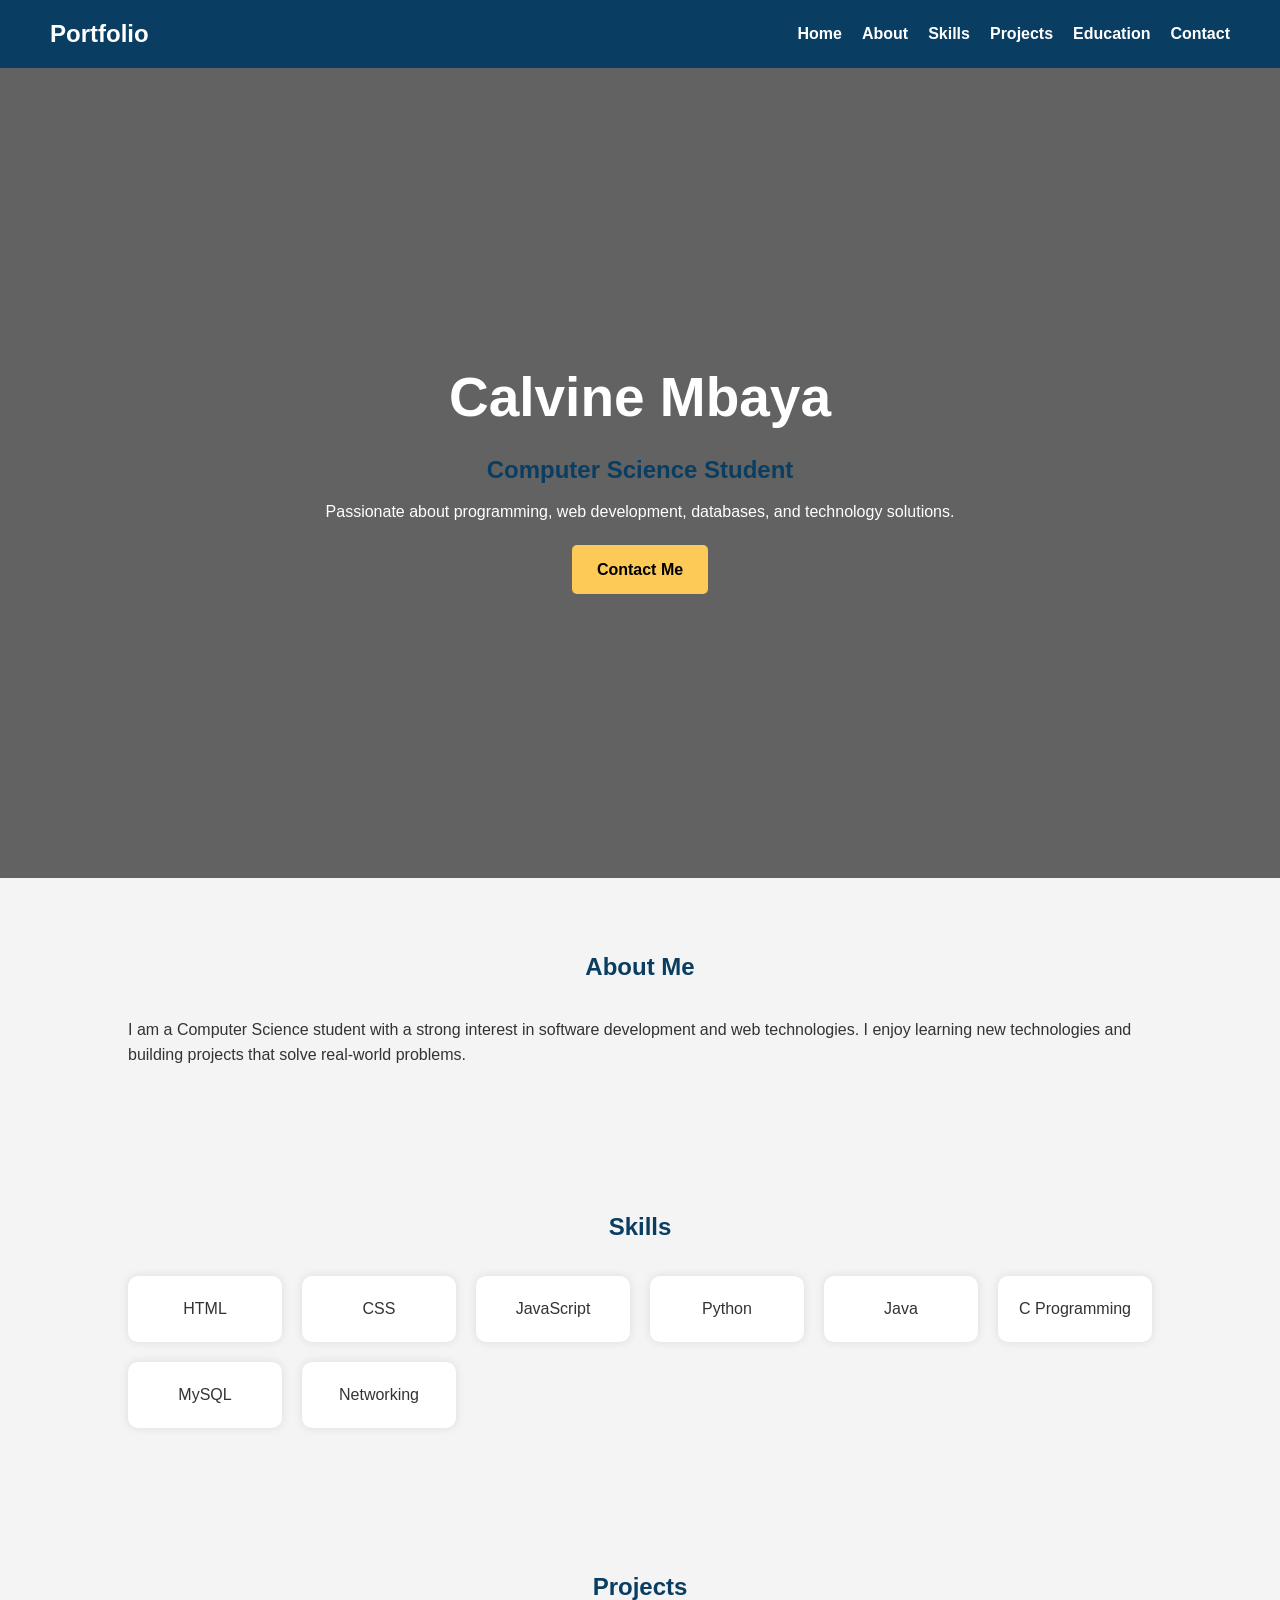
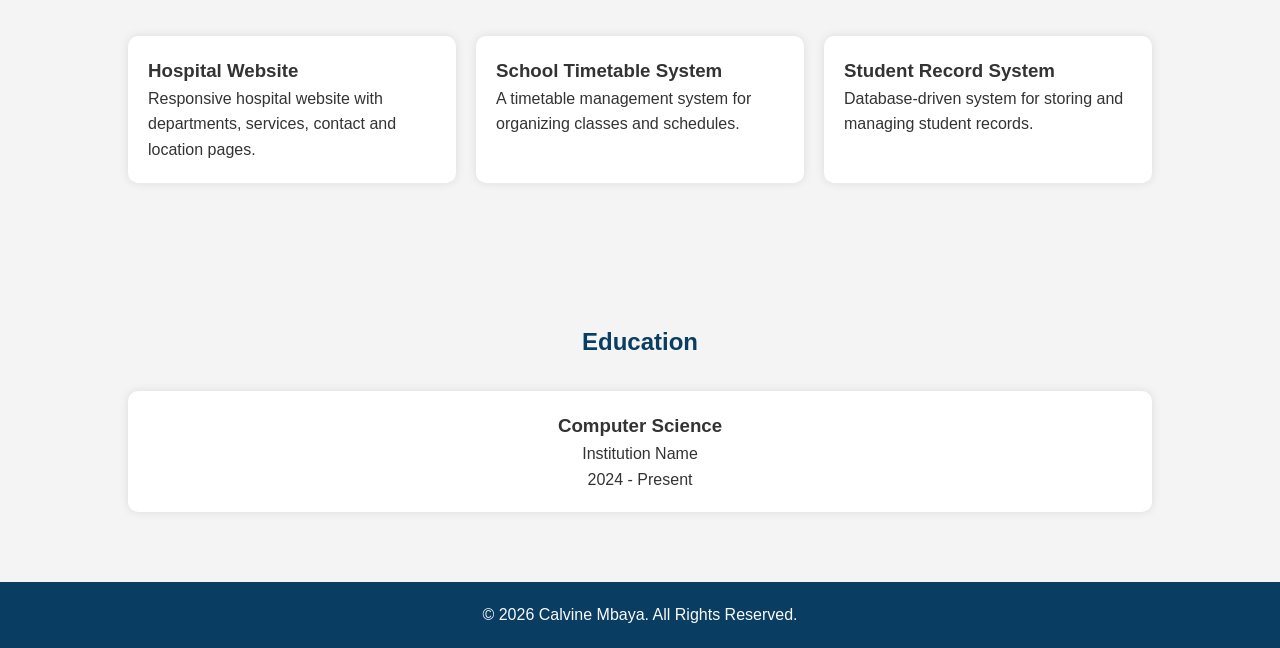
==== index.html @ d4b6c368 "Add files via upload" ====
<!DOCTYPE html>
<html lang="en">
<head> 
    <title>Calvine Mbaya</title>
    <meta charset="UTF-8">
    <meta name="viewport" content="width=device-width, initial-scale=1.0">
    <title>Calvine Mbaya | Portfolio</title>
    <link rel="stylesheet" href="style.css"> <link rel=”stylesheet”
<body

    <!-- Navigation -->
    <nav>
        <div class="logo">Portfolio</div>
        <ul>
            <li><a href="#home">Home</a></li>
            <li><a href="#about">About</a></li>
            <li><a href="#skills">Skills</a></li>
            <li><a href="#projects">Projects</a></li>
            <li><a href="#education">Education</a></li>
            <li><a href="contact.html">Contact</a></li>
        </ul>
    </nav>

    <!-- Home -->
    <section id="home" class="hero">
        <div class="hero-content">
            <h1>Calvine Mbaya</h1>
            <h2>Computer Science Student</h2>
            <p>
                Passionate about programming, web development,
                databases, and technology solutions.
            </p>

            <a href="contact.html" class="btn">Contact Me</a>
        </div>
    </section>

    <!-- About -->
    <section id="about">
        <h2>About Me</h2>

        <p>
            I am a Computer Science student with a strong interest
            in software development and web technologies. I enjoy
            learning new technologies and building projects that
            solve real-world problems.
        </p>
    </section>

    <!-- Skills -->
    <section id="skills">
        <h2>Skills</h2>

        <div class="skills-container">
            <div class="card">HTML</div>
            <div class="card">CSS</div>
            <div class="card">JavaScript</div>
            <div class="card">Python</div>
            <div class="card">Java</div>
            <div class="card">C Programming</div>
            <div class="card">MySQL</div>
            <div class="card">Networking</div>
        </div>
    </section>

    <!-- Projects -->
    <section id="projects">
        <h2>Projects</h2>

        <div class="projects-container">

            <div class="project-card">
                <h3>Hospital Website</h3>
                <p>
                    Responsive hospital website with departments,
                    services, contact and location pages.
                </p>
            </div>

            <div class="project-card">
                <h3>School Timetable System</h3>
                <p>
                    A timetable management system for organizing
                    classes and schedules.
                </p>
            </div>

            <div class="project-card">
                <h3>Student Record System</h3>
                <p>
                    Database-driven system for storing and managing
                    student records.
                </p>
            </div>

        </div>
    </section>
</head>
    <!-- Education -->
    <section id="education">
        <h2>Education</h2>

        <div class="education-box">
            <h3>Computer Science</h3>
            <p>Institution Name</p>
            <p>2024 - Present</p>
        </div>
    </section>


    <!-- Footer -->
    <footer>
        <p>&copy; 2026 Calvine Mbaya. All Rights Reserved.</p>
    </footer>

</body>
</html>
---- style.css ----
*{
    margin:0;
    padding:0;
    box-sizing:border-box;
    font-family:Arial, sans-serif;
}

body{
    background:#f4f4f4;
    color:#333;
    line-height:1.6;
}

/* Navigation */
nav{
    background:#0a3d62;
    color:white;
    display:flex;
    justify-content:space-between;
    align-items:center;
    padding:15px 50px;
    position:sticky;
    top:0;
}

.logo{
    font-size:24px;
    font-weight:bold;
}

nav ul{
    list-style:none;
    display:flex;
}

nav ul li{
    margin-left:20px;
}

nav ul li a{
    color:white;
    text-decoration:none;
    font-weight:bold;
}

nav ul li a:hover{
    color:#feca57;
}

/* Hero */
.hero{
    height:90vh;
    background:linear-gradient(
        rgba(0,0,0,0.6),
        rgba(0,0,0,0.6)
    ),
    url("images/profile.jpg");

    background-size:cover;
    background-position:center;

    display:flex;
    justify-content:center;
    align-items:center;

    text-align:center;
    color:white;
}

.hero h1{
    font-size:55px;
}

.hero h2{
    margin:10px 0;
}

.btn{
    display:inline-block;
    margin-top:20px;
    padding:12px 25px;
    background:#feca57;
    color:black;
    text-decoration:none;
    border-radius:5px;
    font-weight:bold;
}

/* Sections */
section{
    padding:70px 10%;
}

section h2{
    text-align:center;
    margin-bottom:30px;
    color:#0a3d62;
}

/* Skills */
.skills-container{
    display:grid;
    grid-template-columns:repeat(auto-fit,minmax(150px,1fr));
    gap:20px;
}

.card{
    background:white;
    padding:20px;
    text-align:center;
    border-radius:10px;
    box-shadow:0 0 10px rgba(0,0,0,0.1);
}

/* Projects */
.projects-container{
    display:grid;
    grid-template-columns:repeat(auto-fit,minmax(250px,1fr));
    gap:20px;
}

.project-card{
    background:white;
    padding:20px;
    border-radius:10px;
    box-shadow:0 0 10px rgba(0,0,0,0.1);
}

/* Education */
.education-box{
    background:white;
    padding:20px;
    border-radius:10px;
    text-align:center;
    box-shadow:0 0 10px rgba(0,0,0,0.1);
}

/* Contact */
form{
    max-width:600px;
    margin:auto;
}

form input,
form textarea{
    width:100%;
    padding:12px;
    margin:10px 0;
    border:1px solid #ccc;
    border-radius:5px;
}

button{
    width:100%;
    padding:12px;
    background:#740b66;
    color:rgb(255, 255, 255);
    border:none;
    border-radius:5px;
    cursor:pointer;
}

button:hover{
    background:#2910b4;
}

/* Footer */
footer{
    background:#0a3d62;
    color:rgb(250, 250, 250);
    text-align:center;
    padding:20px;
}

/* Mobile */
@media(max-width:768px){

    nav{
        flex-direction:column;
    }

    nav ul{
        flex-direction:column;
        text-align:center;
    }

    nav ul li{
        margin:10px 0;
    }

    .hero h1{
        font-size:40px;
    }
}

.whatsapp-btn{
    position:fixed;
    bottom:30px;
    right:30px;
    width:90px;
    height:90px;
    background:#18ca59;
    color:white;
    border-radius:50%;
    display:flex;
    justify-content:center;
    align-items:center;
    font-size:16px;
    text-align: center;
    text-decoration:none;
    box-shadow:0 4px 12px rgba(0,0,0,0.3);
    z-index:1000;
    transition:0.3s;
}

.whatsapp-btn:hover{
    transform:scale(2.1);
}

.map-btn{
    display:inline-block;
    padding:12px 25px;
    background:#2563eb;
    color:white;
    text-decoration:none;
    border-radius:8px;
    margin-top:15px;
}


.social-icons{
    display:flex;
    justify-content:center;
    gap:20px;
    margin-top:20px;
}

.social-icons a{
    width:50px;
    height:50px;
    background:#2563eb;
    color:white;
    display:flex;
    justify-content:center;
    align-items:center;
    border-radius:50%;
    text-decoration:none;
    font-size:22px;

    transition:0.3s;
}

.social-icons a:hover{
    transform:translateY(-5px);
    box-shadow:0 5px 15px rgba(0,0,0,0.2);
}
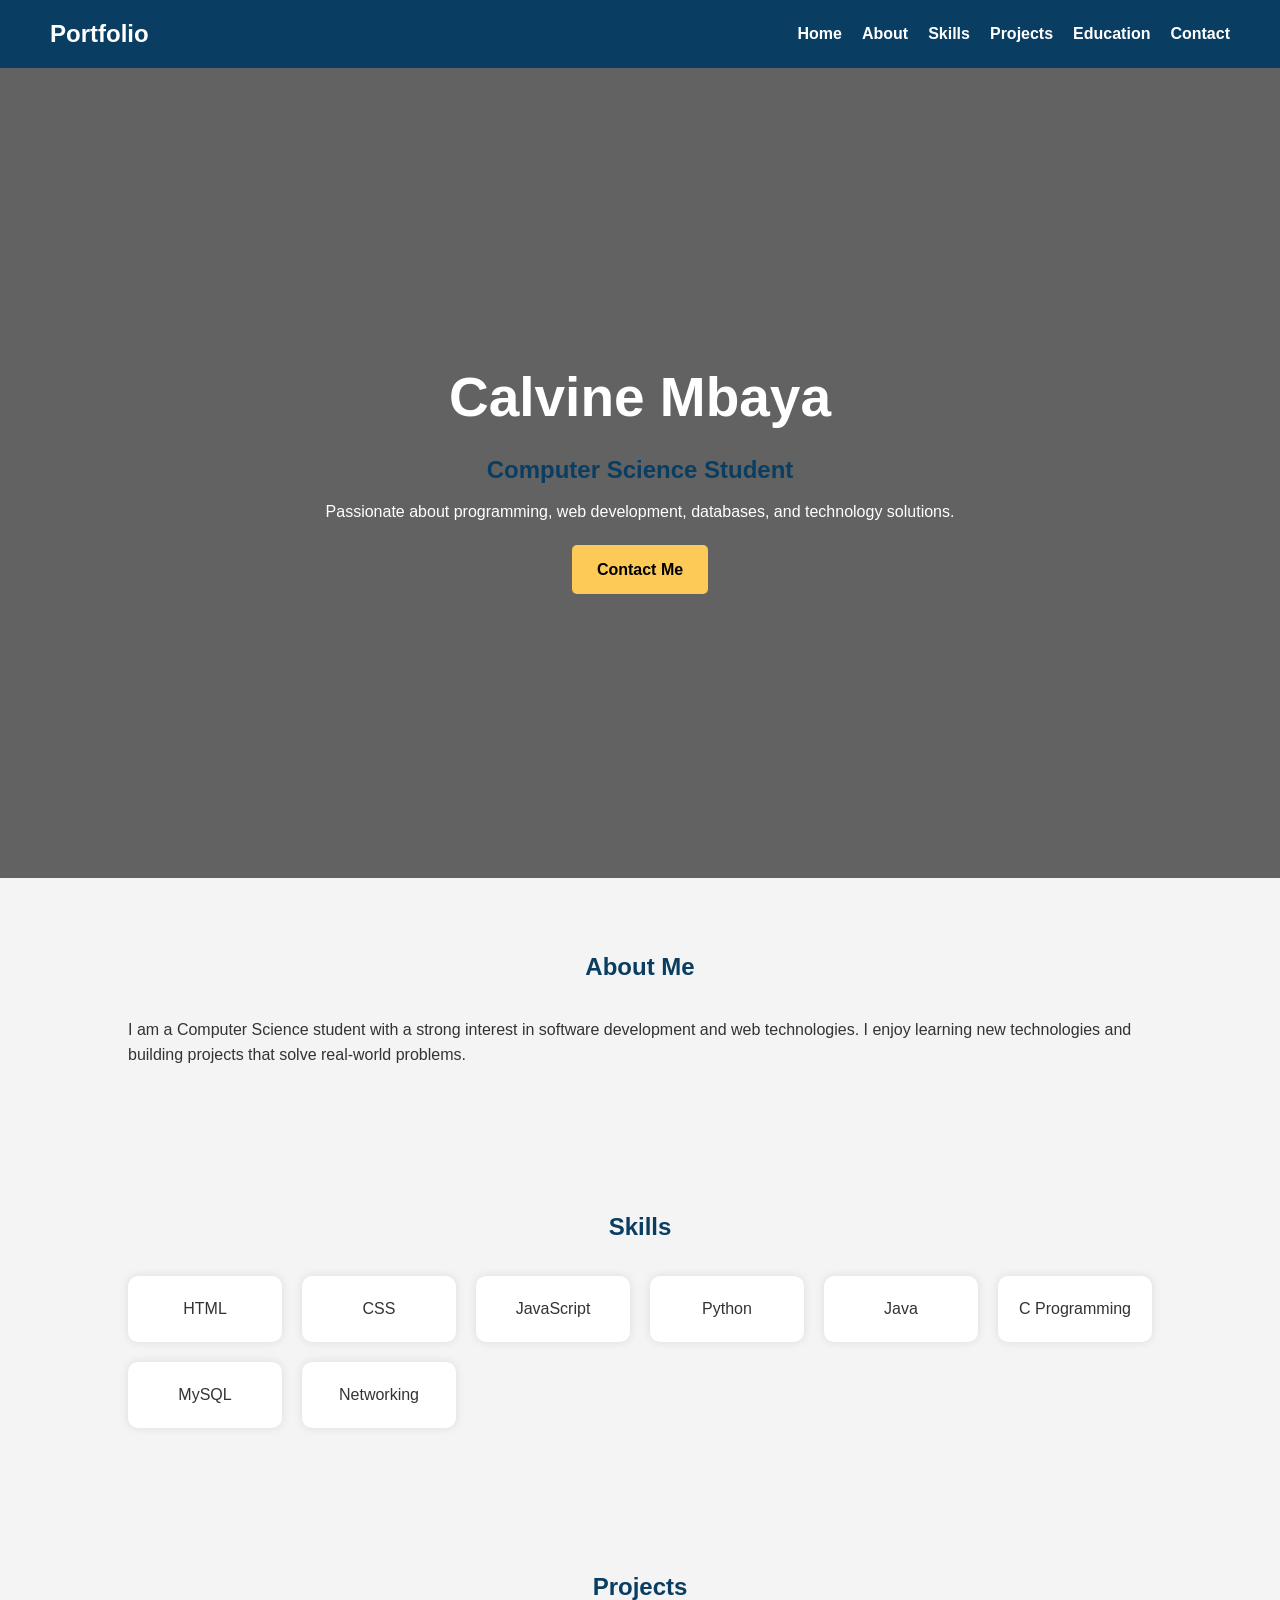
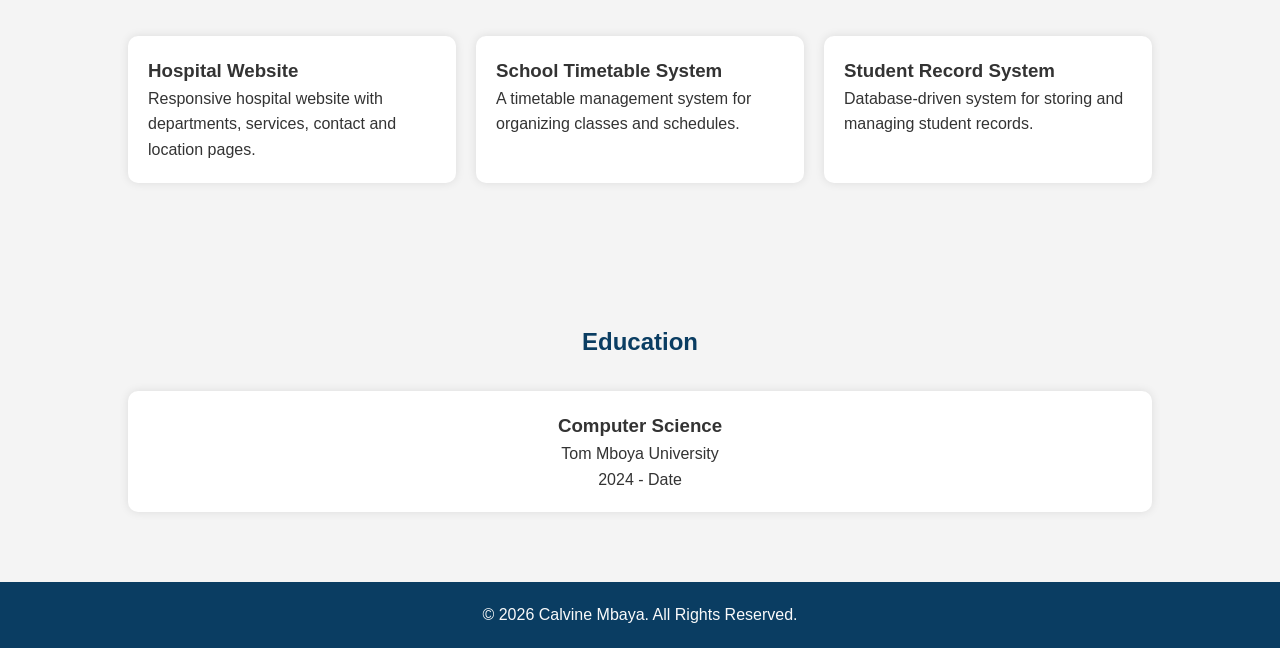
==== commit 1df9eb79: "Update index.html" ====
--- a/index.html
+++ b/index.html
@@ -102,8 +102,8 @@
 
         <div class="education-box">
             <h3>Computer Science</h3>
-            <p>Institution Name</p>
-            <p>2024 - Present</p>
+            <p>Tom Mboya University</p>
+            <p>2024 - Date</p>
         </div>
     </section>
 
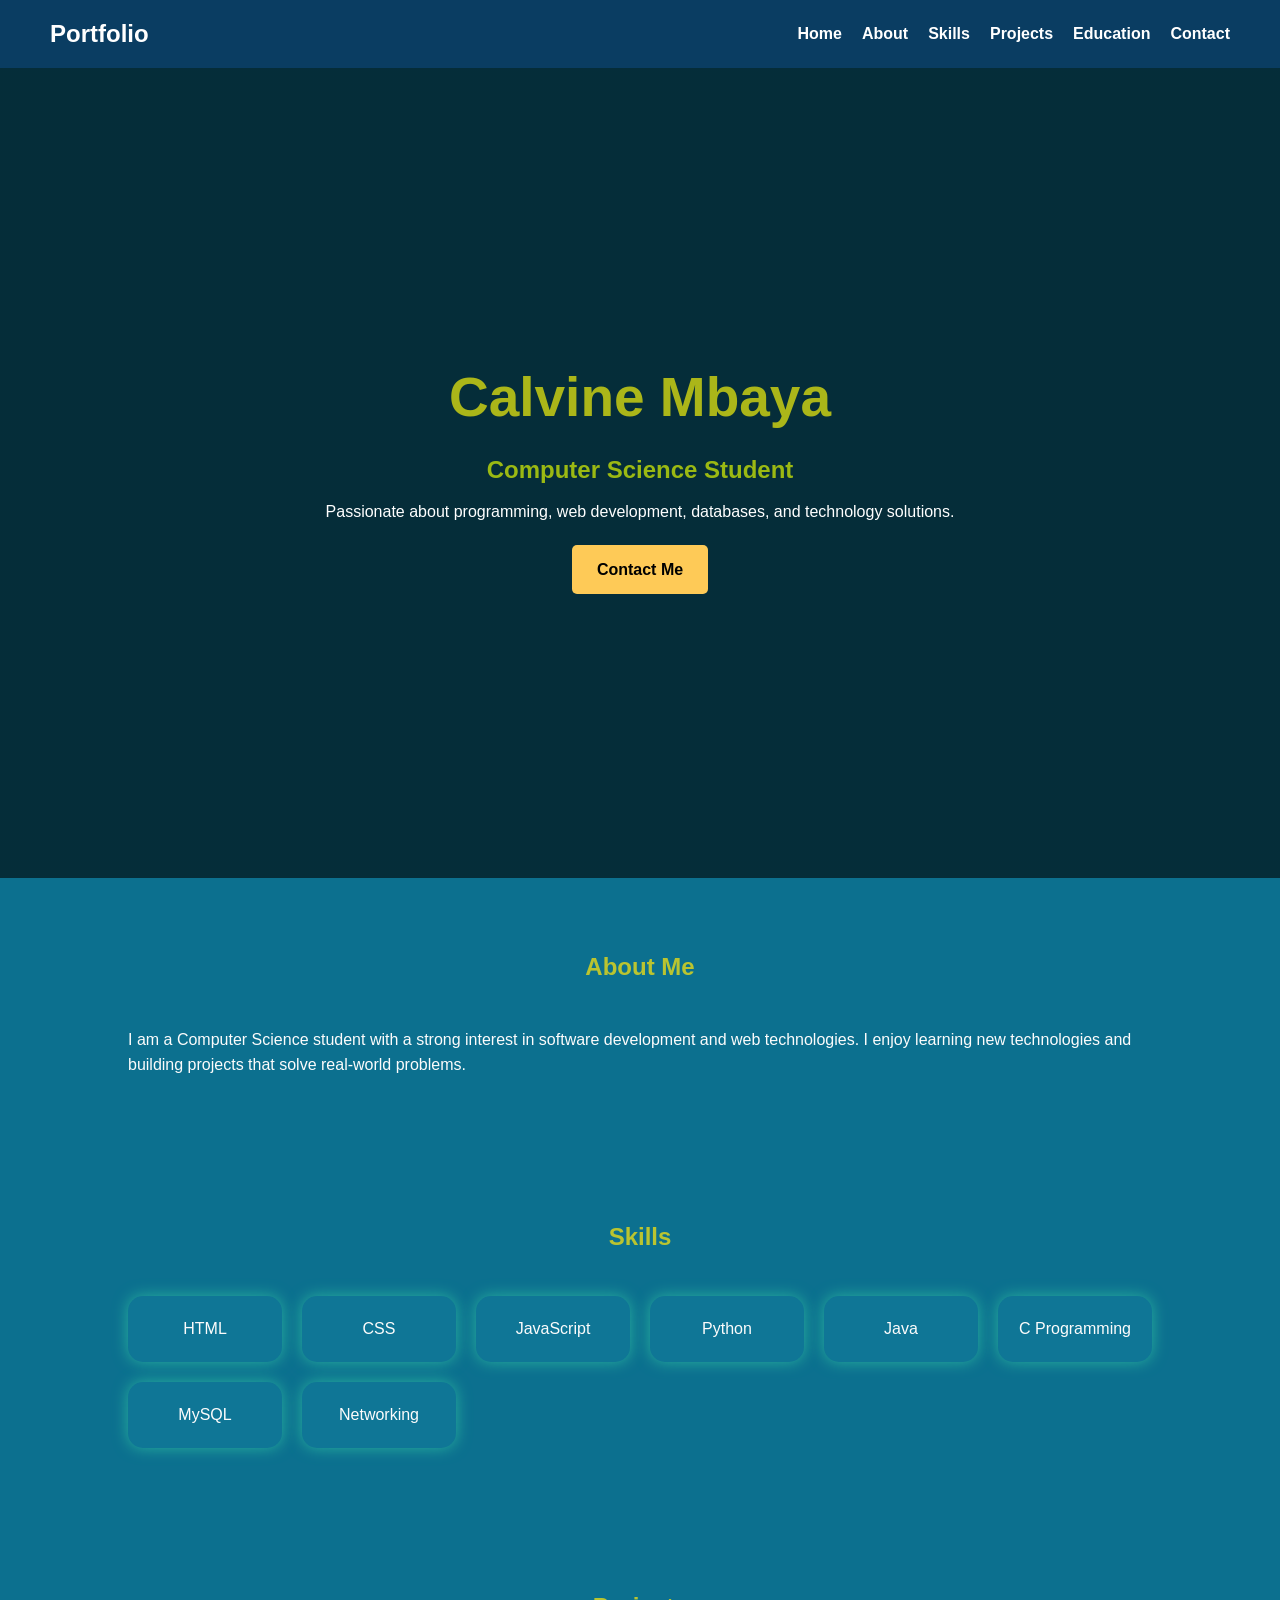
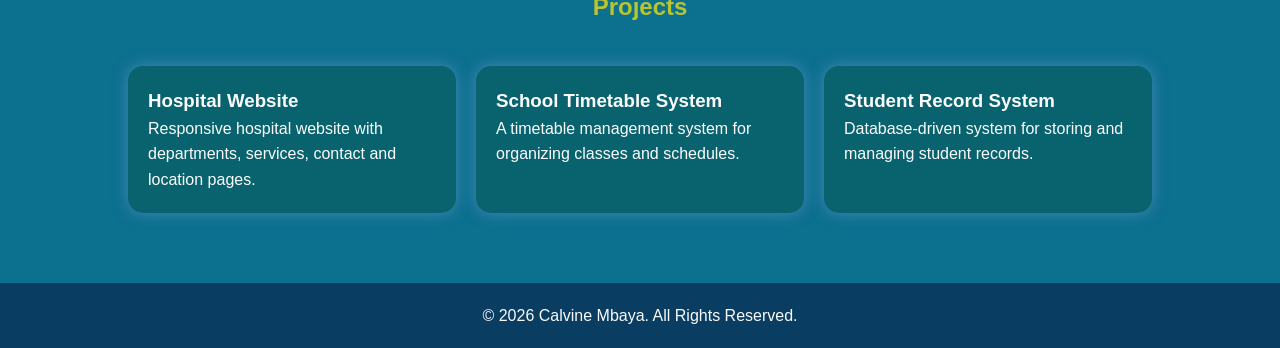
==== commit 3addce15: "Add files via upload" ====
--- a/index.html
+++ b/index.html
@@ -1,12 +1,13 @@
 <!DOCTYPE html>
 <html lang="en">
+  <body>
 <head> 
     <title>Calvine Mbaya</title>
     <meta charset="UTF-8">
     <meta name="viewport" content="width=device-width, initial-scale=1.0">
     <title>Calvine Mbaya | Portfolio</title>
-    <link rel="stylesheet" href="style.css"> <link rel=”stylesheet”
-<body
+    <link rel="stylesheet" href="style.css"> <link rel="stylesheet"
+   
 
     <!-- Navigation -->
     <nav>
@@ -16,7 +17,7 @@
             <li><a href="#about">About</a></li>
             <li><a href="#skills">Skills</a></li>
             <li><a href="#projects">Projects</a></li>
-            <li><a href="#education">Education</a></li>
+            <li><a href="education.html">Education</a></li>
             <li><a href="contact.html">Contact</a></li>
         </ul>
     </nav>
@@ -24,8 +25,8 @@
     <!-- Home -->
     <section id="home" class="hero">
         <div class="hero-content">
-            <h1>Calvine Mbaya</h1>
-            <h2>Computer Science Student</h2>
+            <h1 style="color: rgb(171, 182, 25);">Calvine Mbaya</h1>
+            <h2 style="color: rgb(155, 185, 19);">Computer Science Student</h2>
             <p>
                 Passionate about programming, web development,
                 databases, and technology solutions.
@@ -96,16 +97,7 @@
         </div>
     </section>
 </head>
-    <!-- Education -->
-    <section id="education">
-        <h2>Education</h2>
-
-        <div class="education-box">
-            <h3>Computer Science</h3>
-            <p>Tom Mboya University</p>
-            <p>2024 - Date</p>
-        </div>
-    </section>
+  
 
 
     <!-- Footer -->
--- a/style.css
+++ b/style.css
@@ -6,8 +6,8 @@
 }
 
 body{
-    background:#f4f4f4;
-    color:#333;
+    background:#0c708f;
+    color:#fcfcfc;
     line-height:1.6;
 }
 
@@ -44,7 +44,7 @@
 }
 
 nav ul li a:hover{
-    color:#feca57;
+    color:#ebb645;
 }
 
 /* Hero */
@@ -93,8 +93,8 @@
 
 section h2{
     text-align:center;
-    margin-bottom:30px;
-    color:#0a3d62;
+    margin-bottom:40px;
+    color:#bac430;
 }
 
 /* Skills */
@@ -105,11 +105,11 @@
 }
 
 .card{
-    background:white;
+    background:rgb(15, 118, 150);
     padding:20px;
     text-align:center;
-    border-radius:10px;
-    box-shadow:0 0 10px rgba(0,0,0,0.1);
+    border-radius:15px;
+    box-shadow:0 0 15px rgb(40, 177, 158);
 }
 
 /* Projects */
@@ -120,19 +120,19 @@
 }
 
 .project-card{
-    background:white;
+    background:rgb(9, 99, 110);
     padding:20px;
-    border-radius:10px;
-    box-shadow:0 0 10px rgba(0,0,0,0.1);
+    border-radius:15px;
+    box-shadow:0 0 15px rgba(81, 140, 189, 0.856);
 }
 
 /* Education */
 .education-box{
-    background:white;
+    background:rgb(23, 100, 119);
     padding:20px;
-    border-radius:10px;
-    text-align:center;
-    box-shadow:0 0 10px rgba(0,0,0,0.1);
+    border-radius:15px;
+    text-align:center;
+    box-shadow:0 0 15px rgba(76, 143, 189, 0.986);
 }
 
 /* Contact */
@@ -146,7 +146,7 @@
     width:100%;
     padding:12px;
     margin:10px 0;
-    border:1px solid #ccc;
+    border:1px solid #0b569b;
     border-radius:5px;
 }
 
@@ -220,7 +220,7 @@
 .map-btn{
     display:inline-block;
     padding:12px 25px;
-    background:#2563eb;
+    background:#1b83be;
     color:white;
     text-decoration:none;
     border-radius:8px;
@@ -254,3 +254,49 @@
     transform:translateY(-5px);
     box-shadow:0 5px 15px rgba(0,0,0,0.2);
 }
+
+
+.education {
+    max-width: 1000px;
+    margin: auto;
+    padding: 40px 20px;
+}
+
+.education h1 {
+    text-align: center;
+    margin-bottom: 40px;
+    color: #e6eff5;
+    background: 2a4rgb(21, 84, 156);
+}
+
+.education-card {
+    background: #6281c4;
+    padding: 25px;
+    margin-bottom: 20px;
+    border-radius: 10px;
+    box-shadow: 0 2px 10px rgb(255, 255, 255);
+}
+
+.education-card h2 {
+    color: #e6eff5;
+    margin-bottom: 10px;
+    background: #5a25eb;
+}
+
+.education-card ul {
+    padding-left: 20px;
+}
+
+.back-btn {
+    display: inline-block;
+    margin-top: 20px;
+    padding: 12px 25px;
+    background: #0077b6;
+    color: rgb(237, 248, 247);
+    text-decoration: none;
+    border-radius: 5px;
+}
+
+.back-btn:hover {
+    background: #529407;
+}
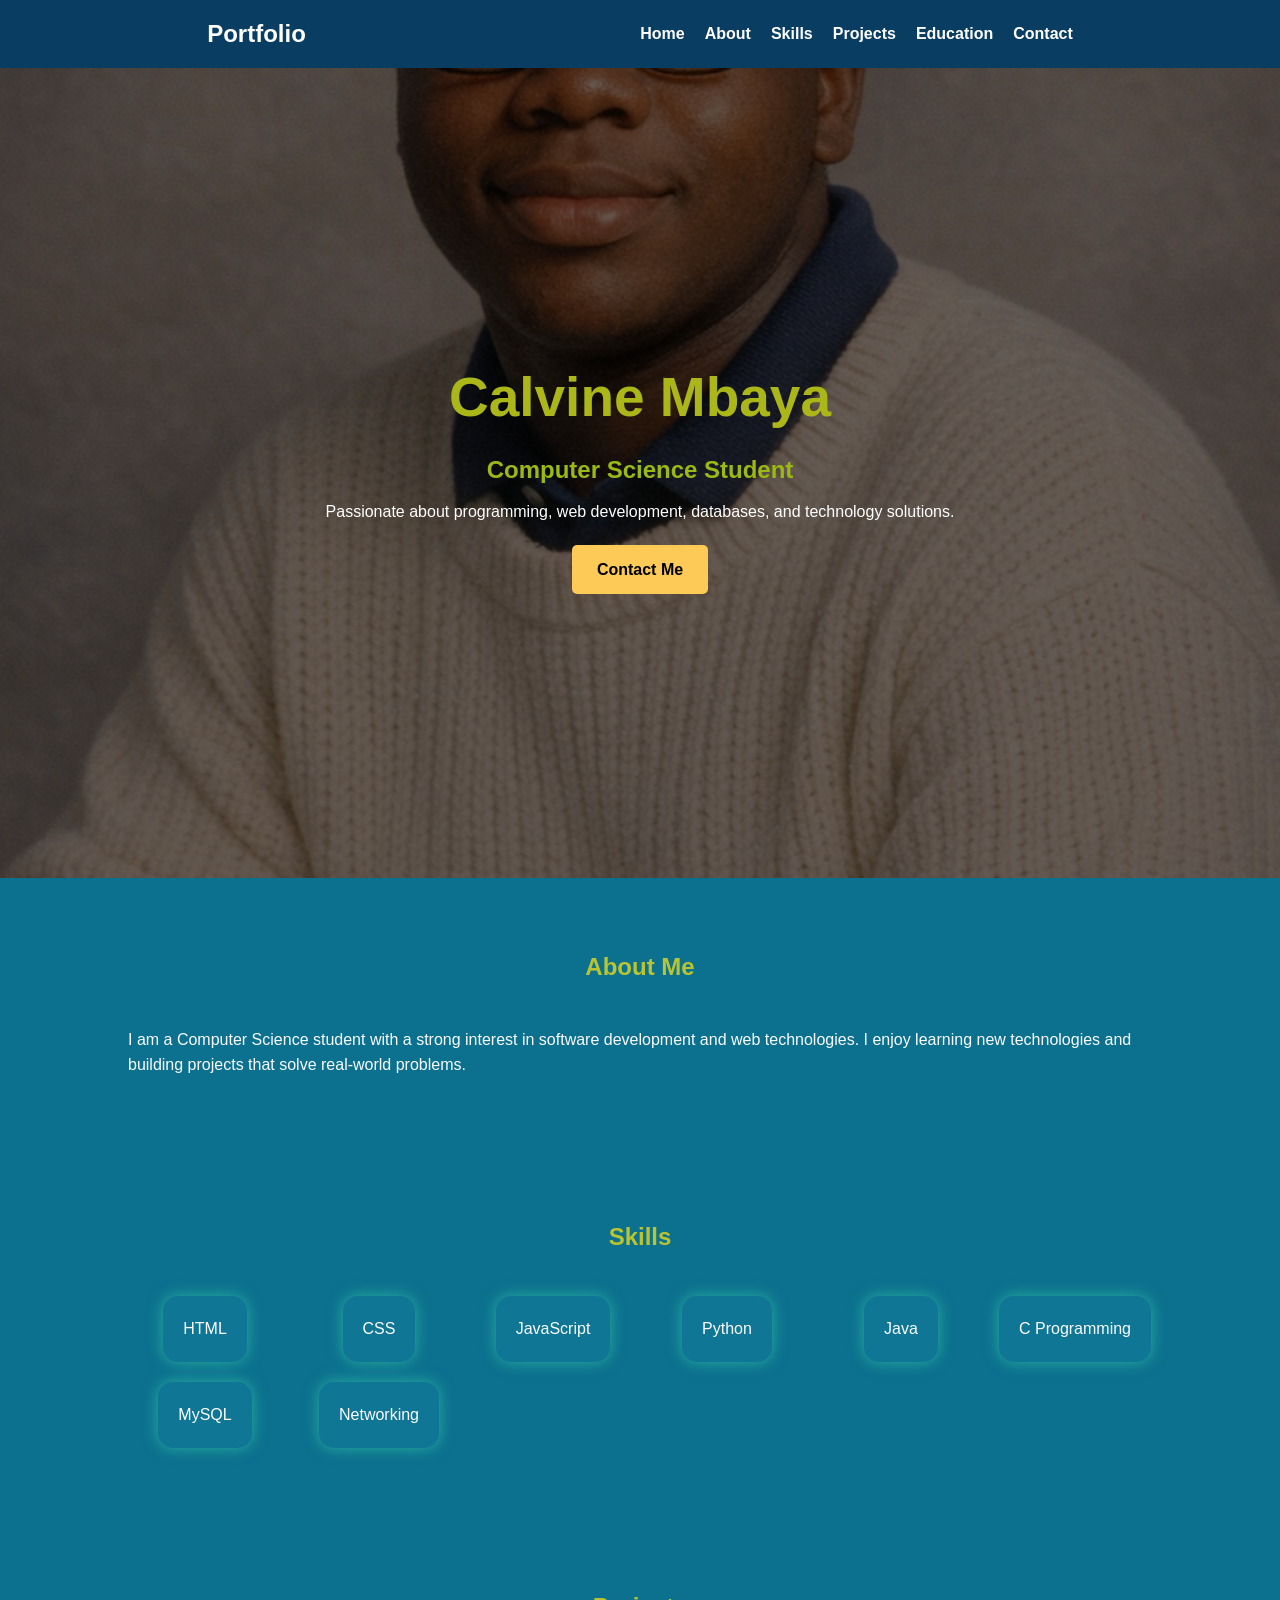
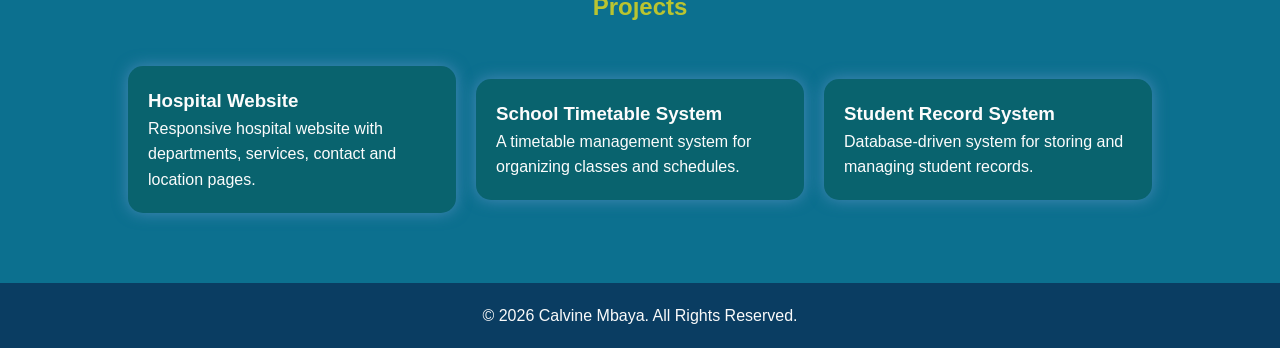
==== commit 88bb2334: "Add files via upload" ====
--- a/index.html
+++ b/index.html
@@ -2,6 +2,10 @@
 <html lang="en">
   <body>
 <head> 
+    <meta name="viewport"
+    content="width=device-width,
+    initial-scale=1.0"> 
+    
     <title>Calvine Mbaya</title>
     <meta charset="UTF-8">
     <meta name="viewport" content="width=device-width, initial-scale=1.0">
--- a/style.css
+++ b/style.css
@@ -1,5 +1,5 @@
 *{
-    margin:0;
+    margin:auto;
     padding:0;
     box-sizing:border-box;
     font-family:Arial, sans-serif;
@@ -54,7 +54,7 @@
         rgba(0,0,0,0.6),
         rgba(0,0,0,0.6)
     ),
-    url("images/profile.jpg");
+    url("image/profile.png");
 
     background-size:cover;
     background-position:center;
@@ -220,7 +220,7 @@
 .map-btn{
     display:inline-block;
     padding:12px 25px;
-    background:#1b83be;
+    background:#276191;
     color:white;
     text-decoration:none;
     border-radius:8px;
@@ -238,7 +238,7 @@
 .social-icons a{
     width:50px;
     height:50px;
-    background:#2563eb;
+    background:#274b8d;
     color:white;
     display:flex;
     justify-content:center;
@@ -257,30 +257,41 @@
 
 
 .education {
-    max-width: 1000px;
+    width: 100%;
+    max-width: 1200px;
     margin: auto;
-    padding: 40px 20px;
+    padding: 20px 40px;
+    font-weight: bolder;
+    font-size: 15px;
 }
 
 .education h1 {
     text-align: center;
     margin-bottom: 40px;
-    color: #e6eff5;
+    color: #33ff00;
     background: 2a4rgb(21, 84, 156);
-}
-
-.education-card {
-    background: #6281c4;
+    font: 2.5rem;
+}
+
+
+
+.education-card { 
+    display: flex;
+    flex-wrap: wrap;
+    gap: 20px;
+    flex: 1 1 300px;
+    font-weight: 900;
+    color: #14d81e;
     padding: 25px;
     margin-bottom: 20px;
     border-radius: 10px;
-    box-shadow: 0 2px 10px rgb(255, 255, 255);
+    box-shadow: 0 2px 10px rgb(153, 223, 121);
 }
 
 .education-card h2 {
-    color: #e6eff5;
+    color: #26d310;
     margin-bottom: 10px;
-    background: #5a25eb;
+    font-size: 2rem;
 }
 
 .education-card ul {
@@ -291,12 +302,116 @@
     display: inline-block;
     margin-top: 20px;
     padding: 12px 25px;
-    background: #0077b6;
-    color: rgb(237, 248, 247);
+    color: #ff0000;
     text-decoration: none;
     border-radius: 5px;
 }
 
 .back-btn:hover {
     background: #529407;
-}+}
+
+
+@keyframes zoomBackground {
+    0% {
+        background-size: 100%;
+    }
+    100% {
+        background-size: 120%;
+    }
+}
+
+.education-card {
+    padding: 20px;
+    border-radius: 10px;
+}
+
+
+
+.education {
+position: relative;
+height: 100vh;
+overflow: hidden;
+  
+
+}
+
+.slide {
+    position: absolute;
+    width: 100%;
+    height: 100%;
+    background-size: cover;
+    background-position: center;
+}
+.slide1 {
+    background-image: url("image/images2.webp");
+    animation: fade1 10s  alternate;
+}
+.slide2 {
+    background-image: url("image/images4.webp");
+    animation: fade2 10s alternate;
+}
+
+.overlay {
+    position: absolute;
+    width: 100%;
+    height: 100%;
+    background-color: rgba(0, 0, 0, 0.5);
+}
+
+@keyframes fade1 {
+    0%, 45% {  opacity: 1; }
+    50%, 100% { opacity: 0; }
+}
+
+@keyframes fade2 {
+    0%, 45% { opacity: 0; }
+    50%, 100% { opacity: 1; }
+}
+/* mobile responsive */
+
+
+.education-card {
+    Animation: float 3s ease-in-out infinite;
+}
+
+@keyframes float {
+    0% {
+        Transform: translateY(0);
+    }
+    50% {
+        Transform: translateY(-15px);
+    }
+    100% {
+        Transform: translateY(0);
+    }
+}
+
+.contact-section {
+    height: 100vh;
+    margin: auto;
+    width: 100%;
+    font: 1.2rem;
+    max-width: 1200px;
+    background-image: url("image/photo.avif");
+    background-size: cover;
+    background-position: center;
+    animation:alternate-reverse 15s infinite slideBackground;
+    display: flex;
+    justify-content: center;
+    align-items: center;
+    text-align: center;
+    color: #57ff09;
+    font-weight: bolder;
+}
+
+.whatsapp-icon {
+    width: 20px;
+    height: 20px;
+    margin-left: 5px;
+}
+
+
+
+
+
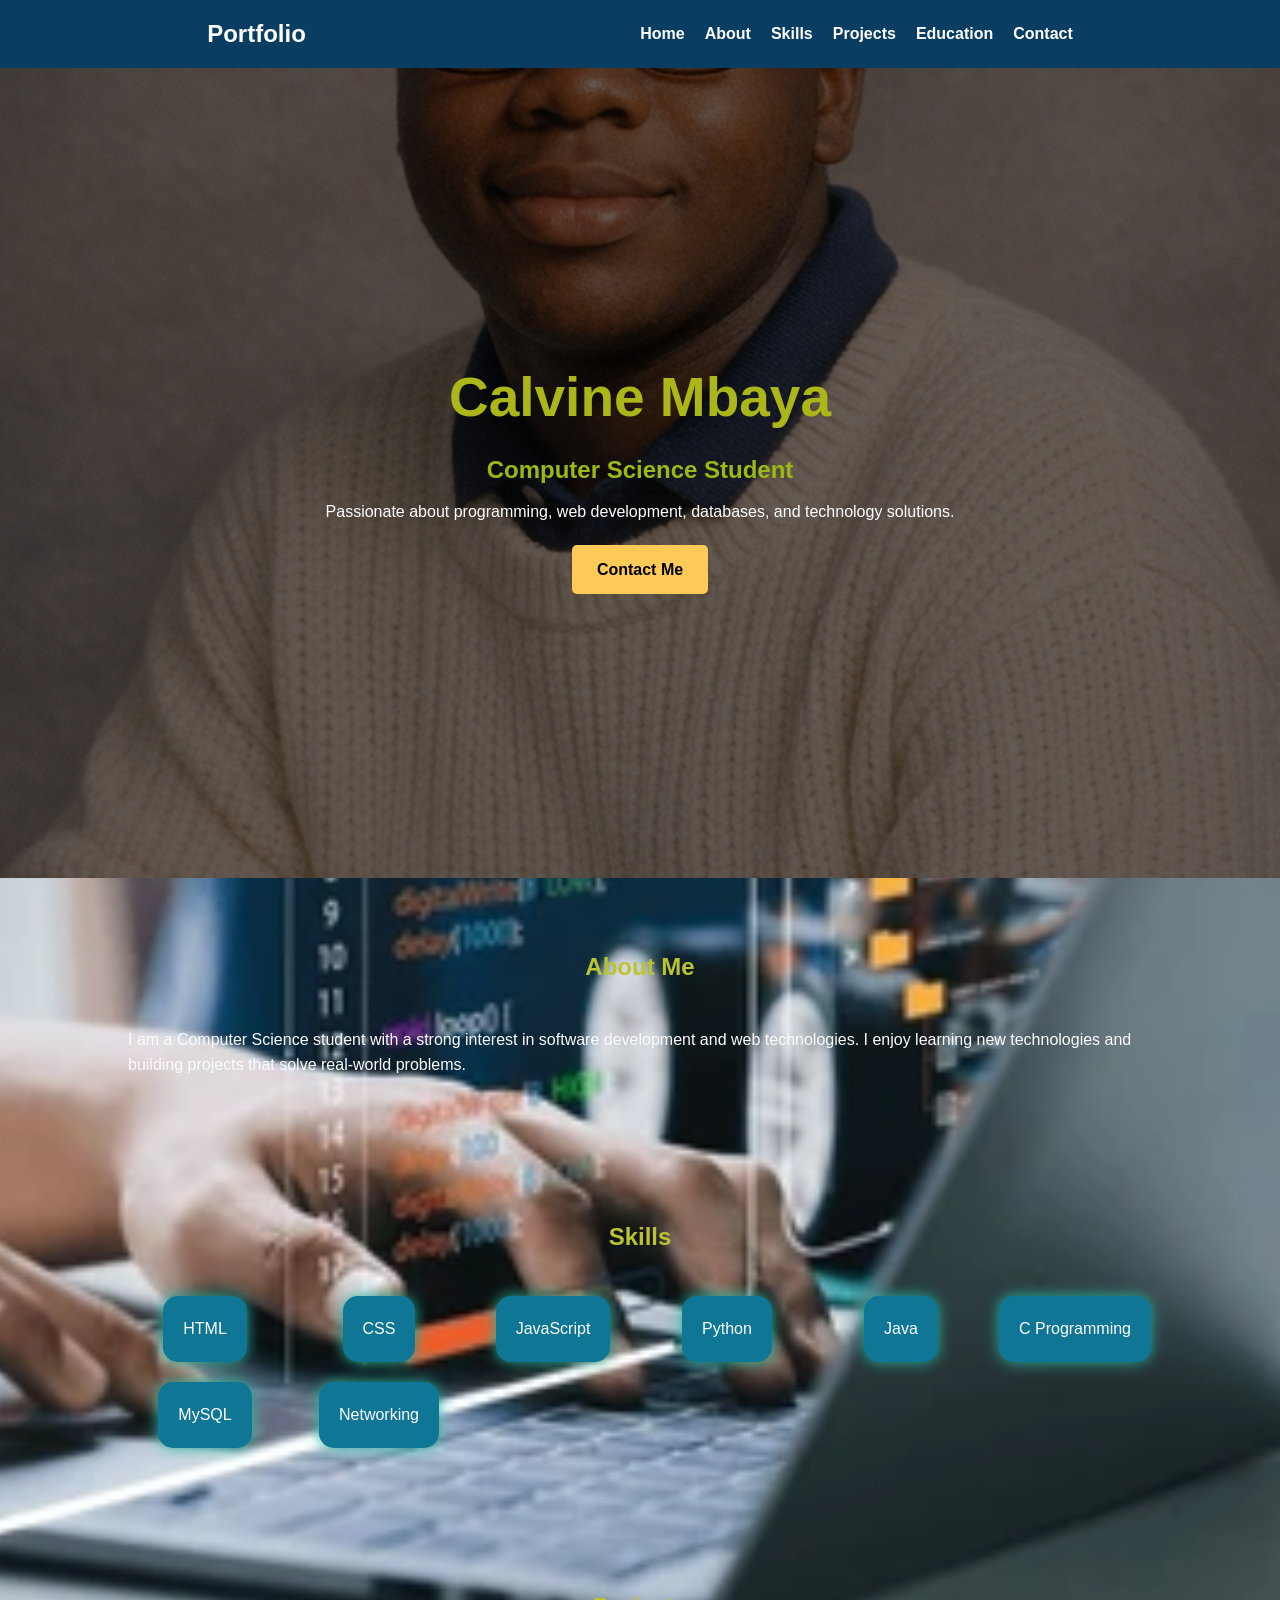
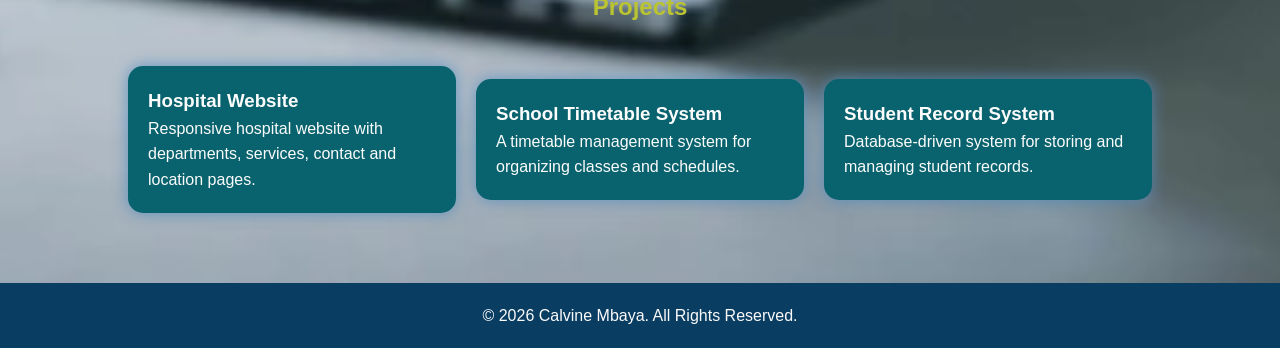
==== commit c3e18751: "Add files via upload" ====
--- a/index.html
+++ b/index.html
@@ -20,7 +20,7 @@
             <li><a href="#home">Home</a></li>
             <li><a href="#about">About</a></li>
             <li><a href="#skills">Skills</a></li>
-            <li><a href="#projects">Projects</a></li>
+            <li><a href="projects.html">Projects</a></li>
             <li><a href="education.html">Education</a></li>
             <li><a href="contact.html">Contact</a></li>
         </ul>
--- a/style.css
+++ b/style.css
@@ -97,7 +97,7 @@
     color:#bac430;
 }
 
-/* Skills */
+/* Skills Button */
 .skills-container{
     display:grid;
     grid-template-columns:repeat(auto-fit,minmax(150px,1fr));
@@ -135,7 +135,7 @@
     box-shadow:0 0 15px rgba(76, 143, 189, 0.986);
 }
 
-/* Contact */
+/* Contact Button */
 form{
     max-width:600px;
     margin:auto;
@@ -193,30 +193,7 @@
     }
 }
 
-.whatsapp-btn{
-    position:fixed;
-    bottom:30px;
-    right:30px;
-    width:90px;
-    height:90px;
-    background:#18ca59;
-    color:white;
-    border-radius:50%;
-    display:flex;
-    justify-content:center;
-    align-items:center;
-    font-size:16px;
-    text-align: center;
-    text-decoration:none;
-    box-shadow:0 4px 12px rgba(0,0,0,0.3);
-    z-index:1000;
-    transition:0.3s;
-}
-
-.whatsapp-btn:hover{
-    transform:scale(2.1);
-}
-
+/* Map Button */
 .map-btn{
     display:inline-block;
     padding:12px 25px;
@@ -228,42 +205,38 @@
 }
 
 
-.social-icons{
-    display:flex;
-    justify-content:center;
-    gap:20px;
-    margin-top:20px;
-}
-
-.social-icons a{
-    width:50px;
-    height:50px;
-    background:#274b8d;
-    color:white;
-    display:flex;
-    justify-content:center;
-    align-items:center;
-    border-radius:50%;
-    text-decoration:none;
-    font-size:22px;
-
-    transition:0.3s;
-}
-
-.social-icons a:hover{
-    transform:translateY(-5px);
-    box-shadow:0 5px 15px rgba(0,0,0,0.2);
-}
-
-
+
+/* Education Section */
+
+body  {
+    background-image: url("image/images2.webp");
+    animation:alternate-reverse 15s infinite slideBackground;
+     background-size: cover;
+     background-position: center;
+}
 .education {
+height: 100vh;
+    margin: auto;
     width: 100%;
+    background-image: url("image/images4.webp");
+     animation:alternate-reverse 15s infinite slideBackground;
+    font: 1.2rem;
     max-width: 1200px;
-    margin: auto;
-    padding: 20px 40px;
+    background-size: cover;
+    background-position: center;
+    justify-content: center;
+    align-items: center;
+    text-align: center; 
+    color: #57ff09;
     font-weight: bolder;
-    font-size: 15px;
-}
+}
+
+/*section*/
+section {
+     margin: auto;
+     width: 100%;
+}
+/* Education Heading */
 
 .education h1 {
     text-align: center;
@@ -275,117 +248,24 @@
 
 
 
-.education-card { 
-    display: flex;
-    flex-wrap: wrap;
-    gap: 20px;
-    flex: 1 1 300px;
-    font-weight: 900;
-    color: #14d81e;
-    padding: 25px;
-    margin-bottom: 20px;
-    border-radius: 10px;
-    box-shadow: 0 2px 10px rgb(153, 223, 121);
-}
-
-.education-card h2 {
-    color: #26d310;
-    margin-bottom: 10px;
-    font-size: 2rem;
-}
-
 .education-card ul {
     padding-left: 20px;
 }
 
-.back-btn {
-    display: inline-block;
-    margin-top: 20px;
-    padding: 12px 25px;
-    color: #ff0000;
-    text-decoration: none;
-    border-radius: 5px;
-}
-
-.back-btn:hover {
-    background: #529407;
-}
-
-
-@keyframes zoomBackground {
-    0% {
-        background-size: 100%;
-    }
-    100% {
-        background-size: 120%;
-    }
-}
-
 .education-card {
-    padding: 20px;
-    border-radius: 10px;
-}
-
-
-
-.education {
-position: relative;
-height: 100vh;
-overflow: hidden;
-  
-
-}
-
-.slide {
-    position: absolute;
+    margin:auto;
+    height: auto;
+    min-height: 100px;
+    align-items: center;
+    justify-content: center;
     width: 100%;
-    height: 100%;
-    background-size: cover;
-    background-position: center;
-}
-.slide1 {
-    background-image: url("image/images2.webp");
-    animation: fade1 10s  alternate;
-}
-.slide2 {
-    background-image: url("image/images4.webp");
-    animation: fade2 10s alternate;
-}
-
-.overlay {
-    position: absolute;
-    width: 100%;
-    height: 100%;
-    background-color: rgba(0, 0, 0, 0.5);
-}
-
-@keyframes fade1 {
-    0%, 45% {  opacity: 1; }
-    50%, 100% { opacity: 0; }
-}
-
-@keyframes fade2 {
-    0%, 45% { opacity: 0; }
-    50%, 100% { opacity: 1; }
-}
-/* mobile responsive */
-
-
-.education-card {
-    Animation: float 3s ease-in-out infinite;
-}
-
-@keyframes float {
-    0% {
-        Transform: translateY(0);
-    }
-    50% {
-        Transform: translateY(-15px);
-    }
-    100% {
-        Transform: translateY(0);
-    }
-}
+    max-width: 1200px;
+}
+
+
+
+
+/* Contact Section */
 
 .contact-section {
     height: 100vh;
@@ -405,13 +285,63 @@
     font-weight: bolder;
 }
 
+
+.social-icons{
+    display:flex;
+    justify-content:center;
+    gap:20px;
+    margin-top:20px;
+}
+
+.social-icons a{
+    width:50px;
+    height:50px;
+    background:#274b8d;
+    color:white;
+    display:flex;
+    justify-content:center;
+    align-items:center;
+    border-radius:50%;
+    text-decoration:none;
+    font-size:22px;
+
+    transition:0.3s;
+}
+
+.social-icons a:hover{
+    transform:translateY(-5px);
+    box-shadow:0 5px 15px rgba(0,0,0,0.2);
+}
+
+
+
+
+
+.whatsapp-btn{
+    position:fixed;
+    bottom:30px;
+    right:30px;
+    width:90px;
+    height:90px;
+    background:#18ca59;
+    color:white;
+    border-radius:50%;
+    display:flex;
+    justify-content:center;
+    align-items:center;
+    font-size:16px;
+    text-align: center;
+    text-decoration:none;
+    box-shadow:0 4px 12px rgba(0,0,0,0.3);
+    z-index:1000;
+    transition:0.3s;
+}
+
+.whatsapp-btn:hover{
+    transform:scale(2.1);
+}
 .whatsapp-icon {
     width: 20px;
     height: 20px;
     margin-left: 5px;
 }
-
-
-
-
-
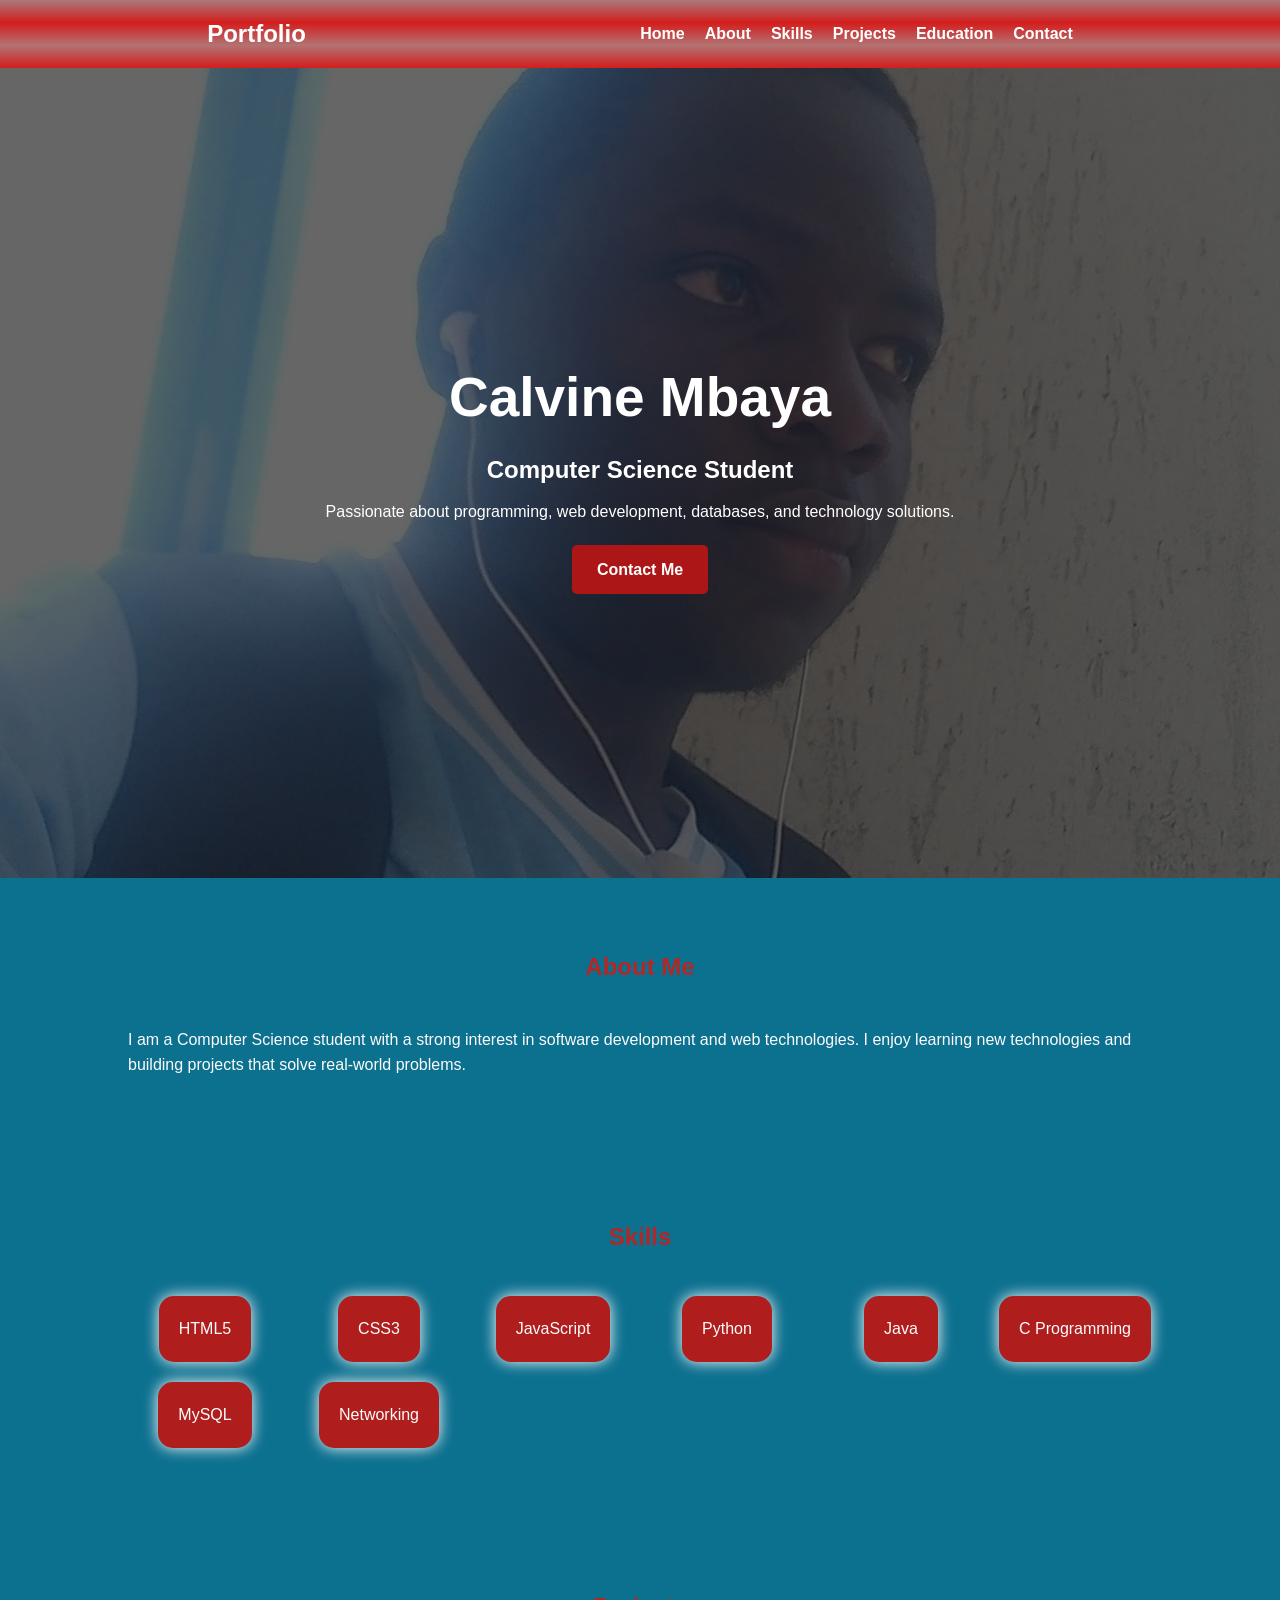
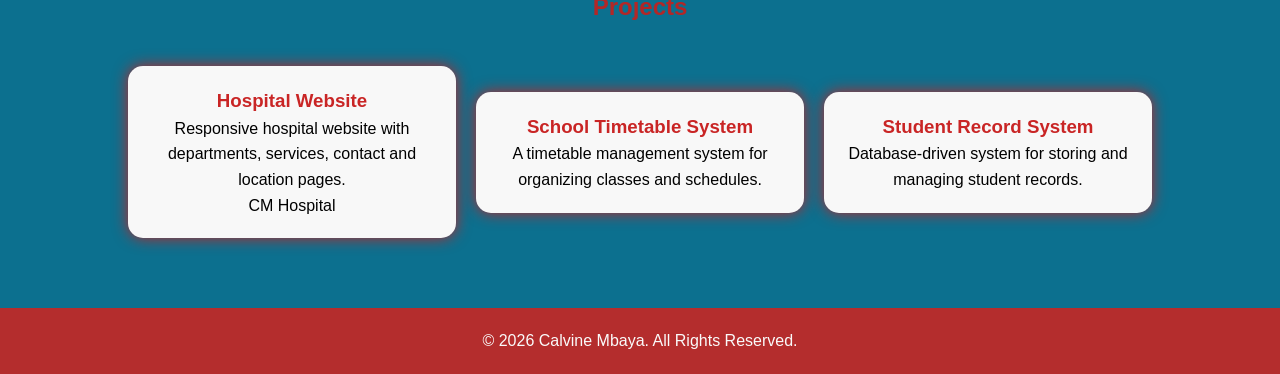
==== commit ddeac37e: "Add files via upload" ====
--- a/index.html
+++ b/index.html
@@ -3,9 +3,9 @@
   <body>
 <head> 
     <meta name="viewport"
-    content="width=device-width,
-    initial-scale=1.0"> 
-    
+
+      content="width=device-width,
+    initial- scale=1.0">
     <title>Calvine Mbaya</title>
     <meta charset="UTF-8">
     <meta name="viewport" content="width=device-width, initial-scale=1.0">
@@ -29,8 +29,8 @@
     <!-- Home -->
     <section id="home" class="hero">
         <div class="hero-content">
-            <h1 style="color: rgb(171, 182, 25);">Calvine Mbaya</h1>
-            <h2 style="color: rgb(155, 185, 19);">Computer Science Student</h2>
+            <h1 style="color: rgb(255, 255, 255);">Calvine Mbaya</h1>
+            <h2 style="color: rgb(255, 255, 255);">Computer Science Student</h2>
             <p>
                 Passionate about programming, web development,
                 databases, and technology solutions.
@@ -57,8 +57,8 @@
         <h2>Skills</h2>
 
         <div class="skills-container">
-            <div class="card">HTML</div>
-            <div class="card">CSS</div>
+            <div class="card">HTML5</div>
+            <div class="card">CSS3</div>
             <div class="card">JavaScript</div>
             <div class="card">Python</div>
             <div class="card">Java</div>
@@ -80,6 +80,7 @@
                     Responsive hospital website with departments,
                     services, contact and location pages.
                 </p>
+                <p> <a href="calvinembaya.github.io/cm-hospital/"></a> CM Hospital</p>
             </div>
 
             <div class="project-card">
--- a/style.css
+++ b/style.css
@@ -13,8 +13,8 @@
 
 /* Navigation */
 nav{
-    background:#0a3d62;
-    color:white;
+     background:linear-gradient(rgba(170, 123, 123, 0.993),rgb(212, 29, 29),rgb(179, 114, 114),rgb(212, 29, 29));
+    color:rgb(255, 255, 255);
     display:flex;
     justify-content:space-between;
     align-items:center;
@@ -42,9 +42,8 @@
     text-decoration:none;
     font-weight:bold;
 }
-
 nav ul li a:hover{
-    color:#ebb645;
+    color:#d48325;
 }
 
 /* Hero */
@@ -54,7 +53,7 @@
         rgba(0,0,0,0.6),
         rgba(0,0,0,0.6)
     ),
-    url("image/profile.png");
+    url("image/IMG_20260120_121634_449.jpg");
 
     background-size:cover;
     background-position:center;
@@ -69,8 +68,11 @@
 
 .hero h1{
     font-size:55px;
-}
-
+    color:#ce2d2d;
+}
+.hero h1:hover{
+    color:#ffffff;
+}
 .hero h2{
     margin:10px 0;
 }
@@ -79,11 +81,15 @@
     display:inline-block;
     margin-top:20px;
     padding:12px 25px;
-    background:#feca57;
-    color:black;
+    background:#ac1616;
+    color:rgb(255, 255, 255);
     text-decoration:none;
     border-radius:5px;
     font-weight:bold;
+}
+.btn:hover{
+    background:#ffffff;
+    color:#ac1616;
 }
 
 /* Sections */
@@ -94,9 +100,13 @@
 section h2{
     text-align:center;
     margin-bottom:40px;
-    color:#bac430;
-}
-
+    color:#b32727;
+}
+
+section h2:hover{
+    color:#ffffff;
+    background: #ac1616;
+}
 /* Skills Button */
 .skills-container{
     display:grid;
@@ -104,12 +114,19 @@
     gap:20px;
 }
 
+.skills-container .card:hover{
+    transform:scale(1.05);
+    transition:0.3s;
+    color:rgb(206, 41, 41);
+    background:rgb(255, 255, 255);
+}
+
 .card{
-    background:rgb(15, 118, 150);
+    background:rgb(175, 29, 29);
     padding:20px;
     text-align:center;
     border-radius:15px;
-    box-shadow:0 0 15px rgb(40, 177, 158);
+    box-shadow:0 0 15px rgb(255, 255, 255);
 }
 
 /* Projects */
@@ -120,10 +137,20 @@
 }
 
 .project-card{
-    background:rgb(9, 99, 110);
+    background:rgb(248, 248, 248);
     padding:20px;
     border-radius:15px;
-    box-shadow:0 0 15px rgba(81, 140, 189, 0.856);
+    box-shadow:0 0 15px rgb(197, 34, 34);
+    color: rgb(0, 0, 0);
+    text-align: center;
+
+}
+.project-card H3{
+    color: rgb(201, 37, 37);
+}
+.project-card:hover{
+    transform:scale(1.05);
+    transition:0.3s;
 }
 
 /* Education */
@@ -146,14 +173,14 @@
     width:100%;
     padding:12px;
     margin:10px 0;
-    border:1px solid #0b569b;
+    border:1px solid #d31818;
     border-radius:5px;
 }
 
 button{
     width:100%;
     padding:12px;
-    background:#740b66;
+    background:#c51414;
     color:rgb(255, 255, 255);
     border:none;
     border-radius:5px;
@@ -161,12 +188,13 @@
 }
 
 button:hover{
-    background:#2910b4;
+    background:#ffffff;
+    color: #c52727;
 }
 
 /* Footer */
 footer{
-    background:#0a3d62;
+    background:#b42d2d;
     color:rgb(250, 250, 250);
     text-align:center;
     padding:20px;
@@ -197,7 +225,7 @@
 .map-btn{
     display:inline-block;
     padding:12px 25px;
-    background:#276191;
+    background:#ad1f1f;
     color:white;
     text-decoration:none;
     border-radius:8px;
@@ -209,8 +237,9 @@
 /* Education Section */
 
 body  {
-    background-image: url("image/images2.webp");
-    animation:alternate-reverse 15s infinite slideBackground;
+    background-image: url("image/images2.webp.");
+    
+    animation:alternate-reverse 20s infinite slideBackground;
      background-size: cover;
      background-position: center;
 }
@@ -218,8 +247,8 @@
 height: 100vh;
     margin: auto;
     width: 100%;
-    background-image: url("image/images4.webp");
-     animation:alternate-reverse 15s infinite slideBackground;
+    background-image: url("image/images2.webp");
+     animation:alternate-reverse 20s infinite slideBackground;
     font: 1.2rem;
     max-width: 1200px;
     background-size: cover;
@@ -227,7 +256,7 @@
     justify-content: center;
     align-items: center;
     text-align: center; 
-    color: #57ff09;
+    color: #ffffff;
     font-weight: bolder;
 }
 
@@ -241,9 +270,14 @@
 .education h1 {
     text-align: center;
     margin-bottom: 40px;
-    color: #33ff00;
+    color: #c02d2d;
     background: 2a4rgb(21, 84, 156);
     font: 2.5rem;
+} 
+
+.education h1:hover {
+    color: #ffffff;
+    background: #af1212;
 }
 
 
@@ -260,6 +294,12 @@
     justify-content: center;
     width: 100%;
     max-width: 1200px;
+}
+@keyframes 
+slideBackground {
+    0% {background-position: 0% 50%;}
+    50% {background-position: 100% 50%;}
+    100% {background-position: 0% 50%;}
 }
 
 
@@ -276,28 +316,21 @@
     background-image: url("image/photo.avif");
     background-size: cover;
     background-position: center;
-    animation:alternate-reverse 15s infinite slideBackground;
+    animation:alternate-reverse 20s infinite slideBackground;
     display: flex;
     justify-content: center;
     align-items: center;
     text-align: center;
-    color: #57ff09;
+    color: rgb(202, 32, 32);
     font-weight: bolder;
 }
 
 
-.social-icons{
-    display:flex;
-    justify-content:center;
-    gap:20px;
-    margin-top:20px;
-}
-
-.social-icons a{
+.social-whatsapp a {
     width:50px;
     height:50px;
-    background:#274b8d;
-    color:white;
+    background:#26f10b;
+    color:rgba(255, 255, 255, 0.774);
     display:flex;
     justify-content:center;
     align-items:center;
@@ -308,12 +341,70 @@
     transition:0.3s;
 }
 
-.social-icons a:hover{
+.social-whatsapp a:hover{
     transform:translateY(-5px);
     box-shadow:0 5px 15px rgba(0,0,0,0.2);
 }
 
-
+.social-facebook a {
+    width:50px;
+    height:50px;
+    background:#1e13be;
+    color:rgb(255, 255, 255);
+    display:flex;
+    justify-content:center;
+    align-items: center;
+    border-radius:50%;
+    text-decoration:none;
+    font-size:22px;
+
+    transition:0.3s;
+}
+
+.social-facebook a:hover{
+    transform:translateY(-5px);
+    box-shadow:0 5px 15px rgba(0,0,0,0.2);
+}
+
+.social-instagram a {
+    width:50px;
+    height:50px;
+    background:#ffffff;
+    color:linear-gradient(to right, #ff0000, #e969d4, #f046af, #dfd158);
+    display:flex;
+    justify-content:center;
+    align-items:center;
+    border-radius:50%;
+    text-decoration:none;
+    font-size:22px;
+
+    transition:0.3s;
+}
+
+.social-instagram a:hover{
+    transform:translateY(-5px);
+    box-shadow:0 5px 15px rgba(0,0,0,0.2);
+}
+
+.social-email a {
+    width:50px;
+    height:50px;
+    background:#7f7bb3;
+    color:rgb(255, 255, 255);
+    display:flex;
+    justify-content:center;
+    align-items:center;
+    border-radius:50%;
+    text-decoration:none;
+    font-size:22px;
+
+    transition:0.3s;
+}
+
+.social-email a:hover{
+    transform:translateY(-5px);
+    box-shadow:0 5px 15px rgba(0,0,0,0.2);
+}
 
 
 
@@ -345,3 +436,28 @@
     height: 20px;
     margin-left: 5px;
 }
+
+@keyframes slideBackground {
+    0% {background-position: 0% 50%;}
+    50% {background-position: 100% 50%;}
+    100% {background-position: 0% 50%;}
+}
+
+
+/*projectcs*/
+.projects {
+    background: none;
+    font-weight: bold;
+    max-width: 100%;
+    height: auto;
+    background-image: url("image/images (4).jpeg");
+    animation:changeBackground 15s infinite ease-in-out;
+
+}
+
+@keyframes changeBackground {
+    0% { background-image: url("image/images (4).jpeg");}
+    33% {background-image: url("image/images2.webp"); } 
+    66% {background-image: url("image/images3.webp");}
+    100% {background-image: url("image/images1.jpg");}
+}
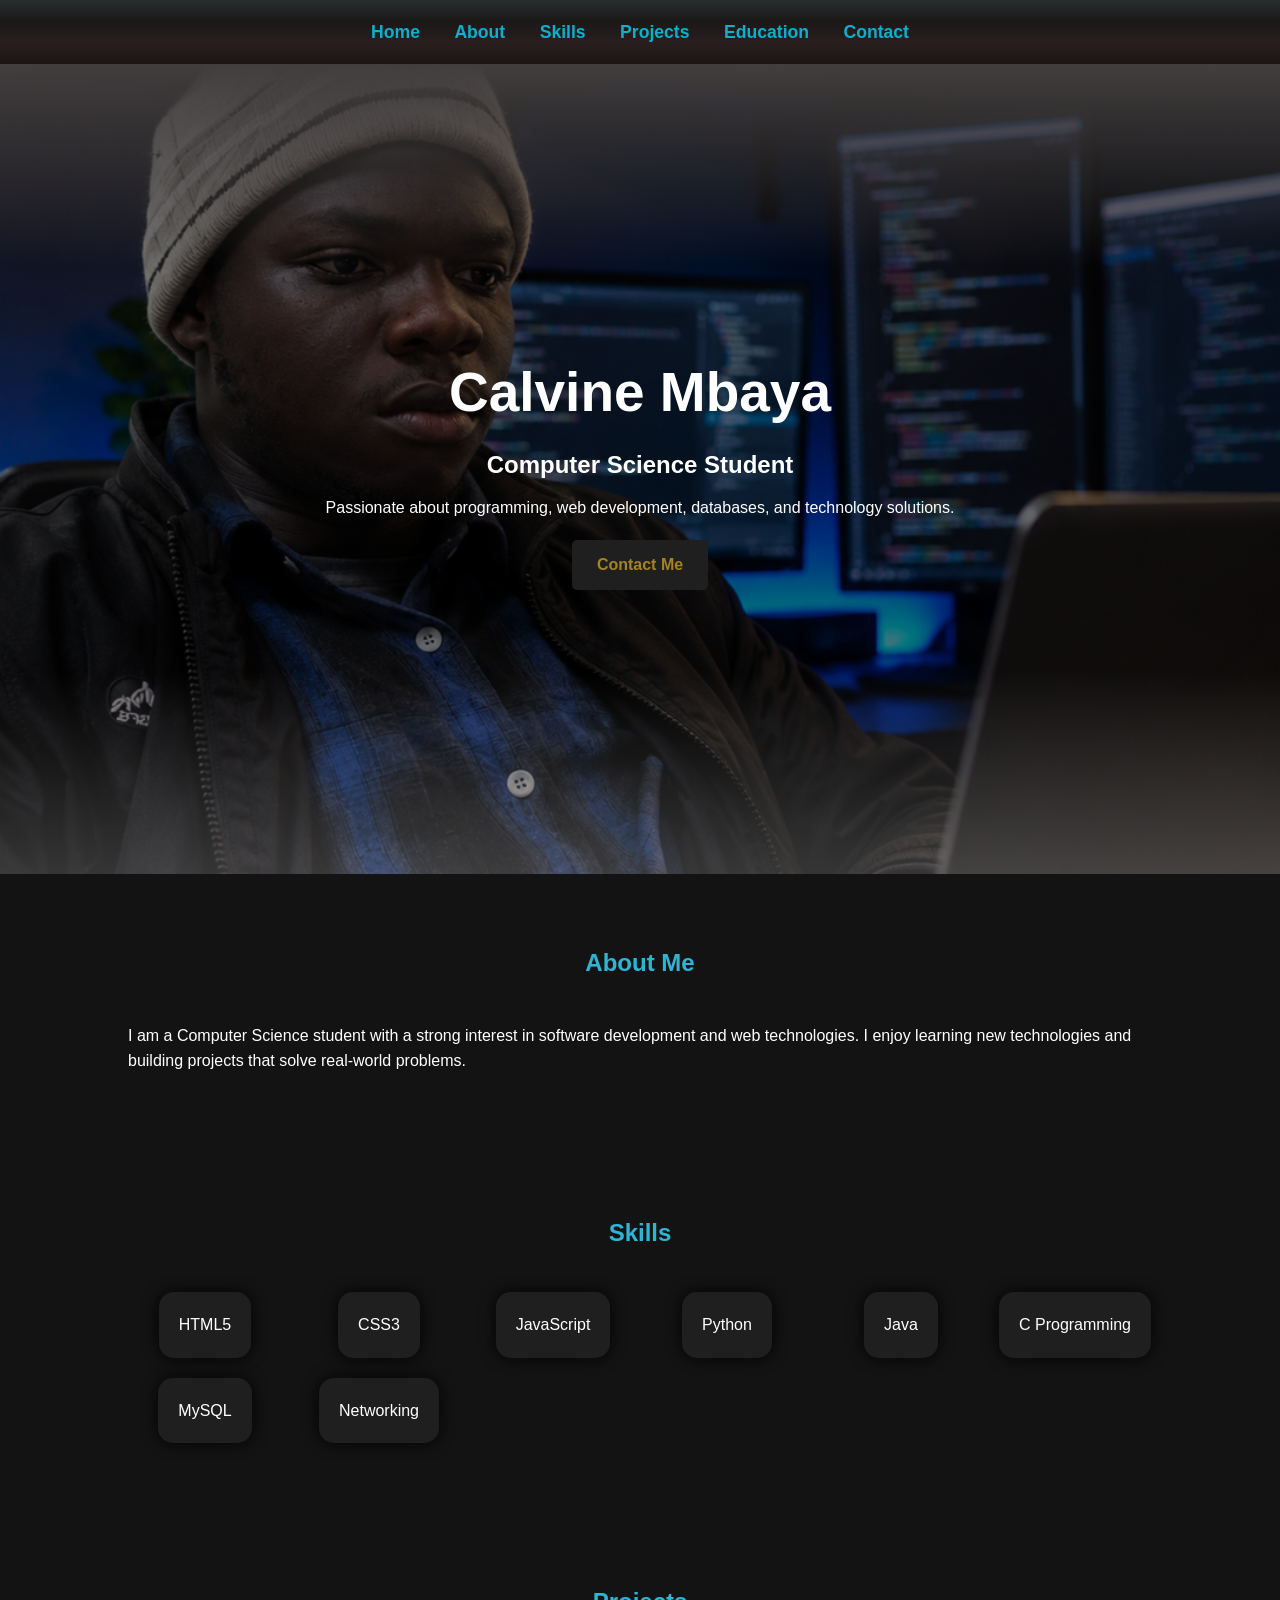
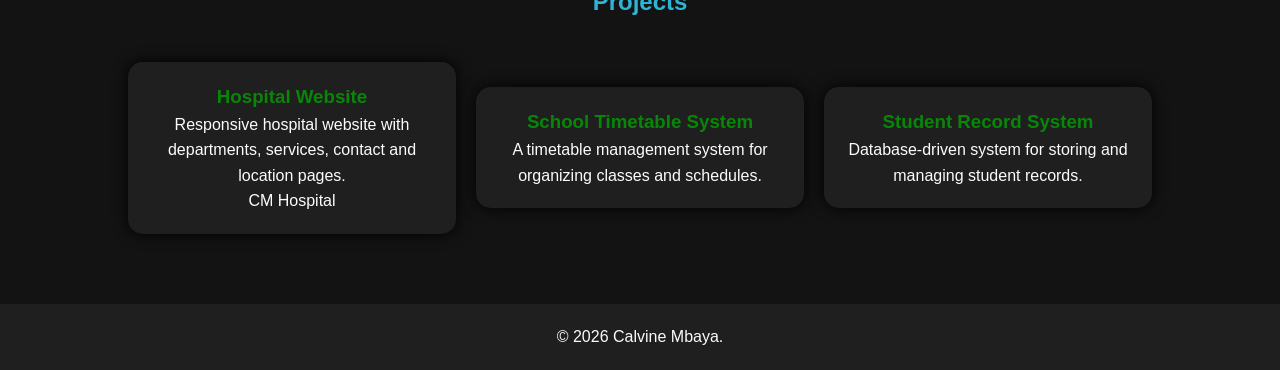
==== commit f74d641b: "Add files via upload" ====
--- a/index.html
+++ b/index.html
@@ -10,20 +10,18 @@
     <meta charset="UTF-8">
     <meta name="viewport" content="width=device-width, initial-scale=1.0">
     <title>Calvine Mbaya | Portfolio</title>
-    <link rel="stylesheet" href="style.css"> <link rel="stylesheet"
+    <link rel="stylesheet" href="style.css"> <link rel="stylesheet">
    
 
     <!-- Navigation -->
     <nav>
-        <div class="logo">Portfolio</div>
-        <ul>
-            <li><a href="#home">Home</a></li>
-            <li><a href="#about">About</a></li>
-            <li><a href="#skills">Skills</a></li>
-            <li><a href="projects.html">Projects</a></li>
-            <li><a href="education.html">Education</a></li>
-            <li><a href="contact.html">Contact</a></li>
-        </ul>
+        
+            <a href="index.html">Home</a>
+            <a href="about.html">About</a>
+            <a href="skills.html">Skills</a>
+            <a href="projects.html">Projects</a>
+            <a href="education.html">Education</a>
+            <a href="contact.html">Contact</a>
     </nav>
 
     <!-- Home -->
@@ -107,7 +105,7 @@
 
     <!-- Footer -->
     <footer>
-        <p>&copy; 2026 Calvine Mbaya. All Rights Reserved.</p>
+        <p>&copy; 2026 Calvine Mbaya.</p>
     </footer>
 
 </body>
--- a/style.css
+++ b/style.css
@@ -6,54 +6,52 @@
 }
 
 body{
-    background:#0c708f;
-    color:#fcfcfc;
+    background:#141313;
+    color:#ffffff;
     line-height:1.6;
 }
 
 /* Navigation */
 nav{
-     background:linear-gradient(rgba(170, 123, 123, 0.993),rgb(212, 29, 29),rgb(179, 114, 114),rgb(212, 29, 29));
-    color:rgb(255, 255, 255);
-    display:flex;
-    justify-content:space-between;
-    align-items:center;
-    padding:15px 50px;
-    position:sticky;
-    top:0;
-}
-
-.logo{
-    font-size:24px;
-    font-weight:bold;
-}
-
-nav ul{
-    list-style:none;
-    display:flex;
-}
-
-nav ul li{
-    margin-left:20px;
-}
-
-nav ul li a{
-    color:white;
-    text-decoration:none;
-    font-weight:bold;
-}
-nav ul li a:hover{
-    color:#d48325;
+     background:linear-gradient(rgb(40, 46, 46),rgb(27, 24, 24),rgb(41, 30, 30),rgb(27, 21, 21));
+    color:rgb(38, 179, 184);
+    text-align:center;
+    padding: 18px;
+}
+
+ 
+
+        nav a{
+            color:rgb(10, 176, 206);
+            text-decoration:none;
+            margin:0 15px;
+            font-weight:bold;
+            font-size:1.1rem;
+        }
+
+       
+
+nav  a:hover{
+    color:#d89a28;
+}
+
+nav a:active{
+    color:#31ff08;
+    background: #036b7e;
+    
 }
 
 /* Hero */
 .hero{
     height:90vh;
     background:linear-gradient(
-        rgba(0,0,0,0.6),
-        rgba(0,0,0,0.6)
+rgb(66, 62, 62), 
+rgba(0, 0, 0, 0.5), 
+rgba(0, 0, 0, 0.5),
+rgba(0, 0, 0, 0.5),
+rgba(107, 106, 106, 0.5)
     ),
-    url("image/IMG_20260120_121634_449.jpg");
+    url("image/PROFILE1.png");
 
     background-size:cover;
     background-position:center;
@@ -68,7 +66,7 @@
 
 .hero h1{
     font-size:55px;
-    color:#ce2d2d;
+    color:rgb(50, 160, 187);
 }
 .hero h1:hover{
     color:#ffffff;
@@ -81,15 +79,15 @@
     display:inline-block;
     margin-top:20px;
     padding:12px 25px;
-    background:#ac1616;
-    color:rgb(255, 255, 255);
+    background:#201f1f;
+    color:rgb(163, 132, 30);
     text-decoration:none;
     border-radius:5px;
     font-weight:bold;
 }
 .btn:hover{
     background:#ffffff;
-    color:#ac1616;
+    color:rgb(50, 160, 187);
 }
 
 /* Sections */
@@ -100,12 +98,12 @@
 section h2{
     text-align:center;
     margin-bottom:40px;
-    color:#b32727;
+    color:rgb(46, 181, 214);
 }
 
 section h2:hover{
     color:#ffffff;
-    background: #ac1616;
+    background: #201f1f;
 }
 /* Skills Button */
 .skills-container{
@@ -117,16 +115,16 @@
 .skills-container .card:hover{
     transform:scale(1.05);
     transition:0.3s;
-    color:rgb(206, 41, 41);
-    background:rgb(255, 255, 255);
+    color:rgb(163, 132, 30);
+    background:#201f1f;
 }
 
 .card{
-    background:rgb(175, 29, 29);
+    background:#201f1f;
     padding:20px;
     text-align:center;
     border-radius:15px;
-    box-shadow:0 0 15px rgb(255, 255, 255);
+    box-shadow:0 0 15px rgb(3, 3, 3);
 }
 
 /* Projects */
@@ -137,16 +135,17 @@
 }
 
 .project-card{
-    background:rgb(248, 248, 248);
+    background:#201f1f;
     padding:20px;
     border-radius:15px;
-    box-shadow:0 0 15px rgb(197, 34, 34);
-    color: rgb(0, 0, 0);
+    box-shadow:0 0 15px rgb(0, 0, 0);
+    color: rgb(253, 252, 252);
     text-align: center;
 
 }
 .project-card H3{
-    color: rgb(201, 37, 37);
+    color: rgb(8, 134, 8)
+    ;
 }
 .project-card:hover{
     transform:scale(1.05);
@@ -155,11 +154,11 @@
 
 /* Education */
 .education-box{
-    background:rgb(23, 100, 119);
+    background:#201f1f;
     padding:20px;
     border-radius:15px;
     text-align:center;
-    box-shadow:0 0 15px rgba(76, 143, 189, 0.986);
+    box-shadow:0 0 20px #000000;
 }
 
 /* Contact Button */
@@ -173,14 +172,14 @@
     width:100%;
     padding:12px;
     margin:10px 0;
-    border:1px solid #d31818;
+    border:1px solid #000000;
     border-radius:5px;
 }
 
 button{
     width:100%;
     padding:12px;
-    background:#c51414;
+    background:#201f1f;
     color:rgb(255, 255, 255);
     border:none;
     border-radius:5px;
@@ -188,13 +187,13 @@
 }
 
 button:hover{
-    background:#ffffff;
-    color: #c52727;
+    background:#201f1f;
+    color: rgb(46, 181, 214);
 }
 
 /* Footer */
 footer{
-    background:#b42d2d;
+    background:#201f1f;
     color:rgb(250, 250, 250);
     text-align:center;
     padding:20px;
@@ -225,7 +224,7 @@
 .map-btn{
     display:inline-block;
     padding:12px 25px;
-    background:#ad1f1f;
+    background:#201f1f;
     color:white;
     text-decoration:none;
     border-radius:8px;
@@ -270,14 +269,13 @@
 .education h1 {
     text-align: center;
     margin-bottom: 40px;
-    color: #c02d2d;
-    background: 2a4rgb(21, 84, 156);
+    color: rgb(8, 134, 8);
     font: 2.5rem;
 } 
 
 .education h1:hover {
     color: #ffffff;
-    background: #af1212;
+    background: #272222;
 }
 
 
@@ -321,8 +319,22 @@
     justify-content: center;
     align-items: center;
     text-align: center;
-    color: rgb(202, 32, 32);
+    color: rgb(46, 181, 214);
     font-weight: bolder;
+}
+.contact-section h1 {
+    text-align: center;
+    margin-bottom: 40px;
+    color: rgb(8, 134, 8);
+    font: 2.5rem;
+}
+.contact-section h1:hover {
+    color: #ffffff;
+    background: #272222;
+}
+.contact-section H3 {
+    color: rgb(8, 134, 8);
+    font: 1.5rem;
 }
 
 
@@ -330,7 +342,7 @@
     width:50px;
     height:50px;
     background:#26f10b;
-    color:rgba(255, 255, 255, 0.774);
+    color:#ffffff;
     display:flex;
     justify-content:center;
     align-items:center;
@@ -460,4 +472,67 @@
     33% {background-image: url("image/images2.webp"); } 
     66% {background-image: url("image/images3.webp");}
     100% {background-image: url("image/images1.jpg");}
-}+}
+
+/* Skills Section */
+
+.skills{
+    display:flex;
+    flex-wrap:wrap;
+    justify-content:center;
+    gap:40px;
+    padding:60px 20px;
+}
+
+.skill-card{
+    text-align:center;
+    color:white;
+}
+
+.circle{
+    --size:150px;
+    width:var(--size);
+    height:var(--size);
+    border-radius:50%;
+    background:
+    conic-gradient(var(--color) calc(var(--percent)*1%), #1f2937 0);
+    display:flex;
+    align-items:center;
+    justify-content:center;
+    position:relative;
+    animation:grow 2s ease forwards;
+}
+
+.circle::before{
+    content:"";
+    position:absolute;
+    width:120px;
+    height:120px;
+    background:#0f172a;
+    border-radius:50%;
+}
+
+.circle span{
+    position:relative;
+    z-index:1;
+    font-size:28px;
+    font-weight:bold;
+}
+
+.skill-card h3{
+    margin-top:18px;
+    font-size:20px;
+}
+
+@keyframes grow{
+
+    from{
+        background:conic-gradient(var(--color) 0%, #1f2937 0);
+    }
+
+    to{
+        background:
+        conic-gradient(var(--color) calc(var(--percent)*1%), #1f2937 0);
+    }
+
+}
